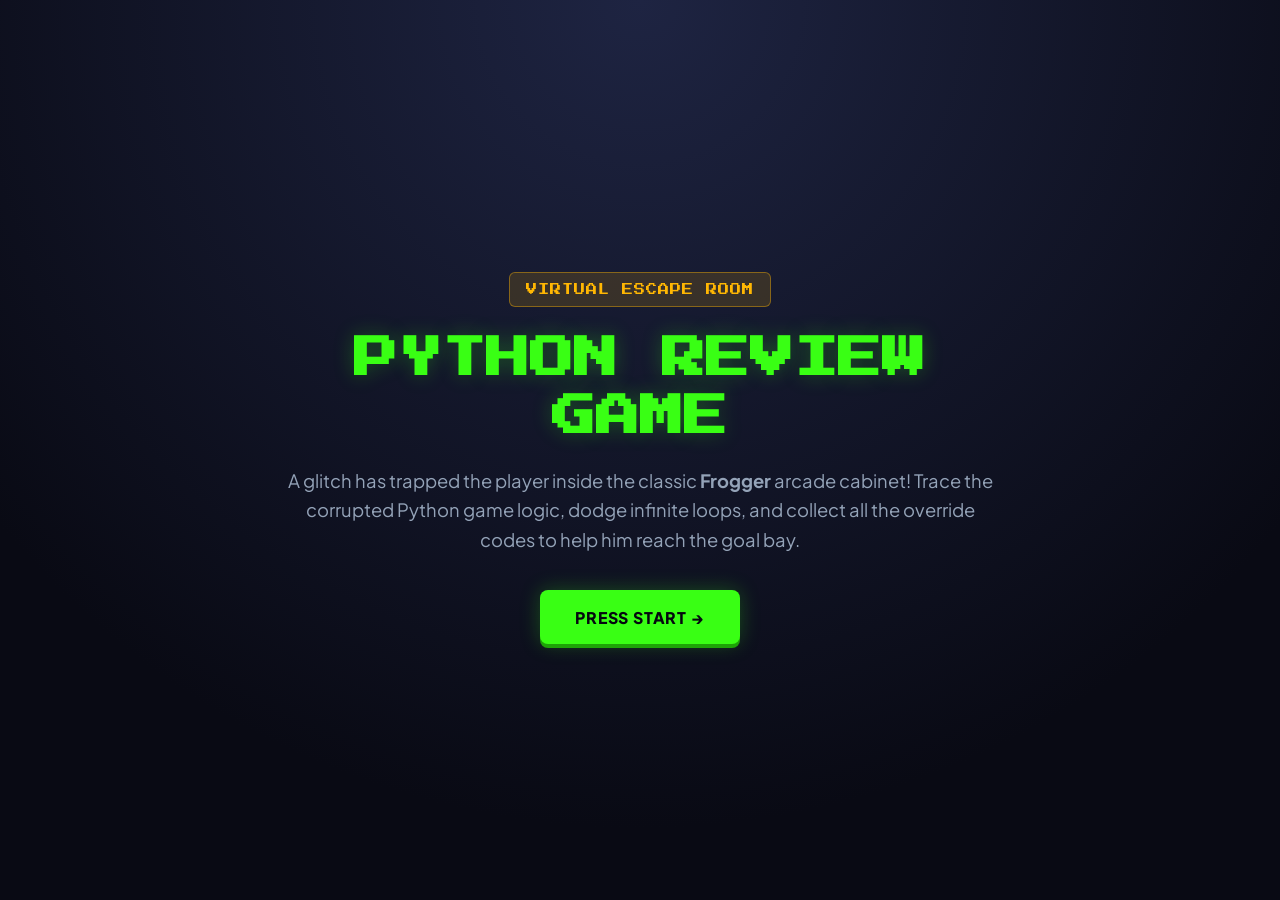
==== index.html @ 3b4ef4ad "initial commit of website" ====
<!DOCTYPE html>
<html lang="en">
<head>
    <meta charset="UTF-8">
    <meta name="viewport" content="width=device-width, initial-scale=1.0">
    <title>Python Review Game</title>
    <link rel="stylesheet" href="custom.css">
</head>
<body>
    <header class="hero hero-landing">
        <div class="hero-content">
            <span class="arcade-tag">VIRTUAL ESCAPE ROOM</span>
            <h1>PYTHON REVIEW GAME</h1>
            <p>
                A glitch has trapped the player inside the classic <strong>Frogger</strong> arcade cabinet! 
                Trace the corrupted Python game logic, dodge infinite loops, and collect all 
                the override codes to help him reach the goal bay.
            </p>
            <a class="btn-primary" href="home.html">
                Press Start &rarr;
            </a>
        </div>
    </header>
</body>
</html>
---- custom.css ----
@import url('https://fonts.googleapis.com/css2?family=Fira+Code:wght@400;600&family=Plus+Jakarta+Sans:wght@400;600;800&family=Press+Start+2P&display=swap');

:root {
    --bg-arcade: #090a14;
    --bg-surface: #121526;
    --bg-card: #181c33;
    --frog-green: #39ff14;
    --frog-glow: rgba(57, 255, 20, 0.25);
    --highway-amber: #ffb703;
    --river-cyan: #00f5d4;
    --text-main: #f8fafc;
    --text-muted: #94a3b8;
    --border-subtle: rgba(255, 255, 255, 0.12);
}

* {
    box-sizing: border-box;
    margin: 0;
    padding: 0;
}

body {
    font-family: 'Plus Jakarta Sans', sans-serif;
    background-color: var(--bg-arcade);
    /* Subtle arcade grid background */
    background-image: 
        linear-gradient(rgba(57, 255, 20, 0.03) 1px, transparent 1px),
        linear-gradient(90deg, rgba(57, 255, 20, 0.03) 1px, transparent 1px);
    background-size: 32px 32px;
    color: var(--text-main);
    line-height: 1.6;
    min-height: 100vh;
}

/* --- Hero Section --- */
.hero {
    background: radial-gradient(circle at top center, #1e2442 0%, var(--bg-arcade) 75%);
    padding: 4rem 1.5rem 3rem;
    text-align: center;
    border-bottom: 2px solid var(--border-subtle);
}

.hero-landing {
    min-height: 100vh;
    display: flex;
    align-items: center;
    justify-content: center;
    border-bottom: none;
}

.hero-content {
    max-width: 720px;
    margin: 0 auto;
}

.arcade-tag {
    display: inline-block;
    font-family: 'Press Start 2P', monospace;
    font-size: 0.7rem;
    letter-spacing: 1px;
    padding: 0.5rem 1rem;
    border-radius: 6px;
    background: rgba(255, 183, 3, 0.15);
    color: var(--highway-amber);
    border: 1px solid rgba(255, 183, 3, 0.4);
    margin-bottom: 1.5rem;
}

.hero h1 {
    font-family: 'Press Start 2P', monospace;
    font-size: clamp(1.75rem, 4vw, 2.75rem);
    line-height: 1.3;
    margin-bottom: 1.25rem;
    color: var(--frog-green);
    text-shadow: 0 0 20px var(--frog-glow);
}

.hero p {
    font-size: 1.15rem;
    color: var(--text-muted);
    margin-bottom: 2.25rem;
}

/* --- Arcade Buttons --- */
.btn-primary {
    display: inline-flex;
    align-items: center;
    gap: 0.6rem;
    padding: 0.9rem 2.2rem;
    background-color: var(--frog-green);
    color: #05080f;
    font-weight: 800;
    font-size: 1rem;
    text-transform: uppercase;
    letter-spacing: 0.05em;
    text-decoration: none;
    border: none;
    border-radius: 8px;
    cursor: pointer;
    transition: transform 0.15s ease, box-shadow 0.15s ease;
    box-shadow: 0 4px 0 #1ea307, 0 0 20px var(--frog-glow);
}

.btn-primary:hover {
    transform: translateY(-2px);
    box-shadow: 0 6px 0 #1ea307, 0 0 30px rgba(57, 255, 20, 0.5);
}

.btn-primary:active {
    transform: translateY(2px);
    box-shadow: 0 2px 0 #1ea307;
}

/* --- Container & Top Panels --- */
.container {
    max-width: 1150px;
    margin: 0 auto;
    padding: 2.5rem 1.5rem 5rem;
}

.dashboard-top {
    display: grid;
    grid-template-columns: 1.2fr 1fr;
    gap: 1.5rem;
    margin-bottom: 3rem;
}

@media (max-width: 768px) {
    .dashboard-top { grid-template-columns: 1fr; }
}

.panel {
    background: var(--bg-surface);
    border: 1px solid var(--border-subtle);
    border-radius: 14px;
    padding: 1.75rem;
}

.panel h2 {
    font-size: 1.15rem;
    text-transform: uppercase;
    letter-spacing: 0.05em;
    margin-bottom: 0.75rem;
    color: var(--river-cyan);
}

.progress-bar {
    width: 100%;
    height: 16px;
    background: #070810;
    border-radius: 6px;
    overflow: hidden;
    margin: 1rem 0 0.6rem;
    border: 1px solid var(--border-subtle);
    padding: 2px;
}

.progress-fill {
    height: 100%;
    width: 0%;
    border-radius: 4px;
    background: linear-gradient(90deg, var(--river-cyan), var(--frog-green));
    transition: width 0.5s cubic-bezier(0.4, 0, 0.2, 1);
}

/* --- Clue Grid & Cards --- */
.clue-grid {
    display: grid;
    grid-template-columns: repeat(auto-fill, minmax(290px, 1fr));
    gap: 1.5rem;
}

.clue-card {
    background: var(--bg-card);
    border: 1px solid var(--border-subtle);
    border-radius: 14px;
    padding: 1.5rem;
    display: flex;
    flex-direction: column;
    justify-content: space-between;
    transition: transform 0.2s ease, border-color 0.2s ease, box-shadow 0.2s ease;
}

.clue-card:hover {
    transform: translateY(-5px);
    border-color: var(--river-cyan);
    box-shadow: 0 12px 28px rgba(0, 0, 0, 0.45);
}

.clue-card.solved {
    border-color: var(--frog-green);
    background: linear-gradient(155deg, var(--bg-card), rgba(57, 255, 20, 0.07));
}

.card-badge {
    display: inline-block;
    font-family: 'Fira Code', monospace;
    font-size: 0.78rem;
    font-weight: 600;
    padding: 0.25rem 0.65rem;
    border-radius: 6px;
    background: rgba(0, 245, 212, 0.12);
    color: var(--river-cyan);
    margin-bottom: 1rem;
}

.clue-card.solved .card-badge {
    background: rgba(57, 255, 20, 0.18);
    color: var(--frog-green);
}

.clue-card h3 {
    font-size: 1.2rem;
    margin-bottom: 0.5rem;
}

.clue-card p {
    color: var(--text-muted);
    font-size: 0.95rem;
    margin-bottom: 1.5rem;
}

.btn-investigate {
    width: 100%;
    padding: 0.65rem;
    border-radius: 8px;
    border: 1px solid var(--river-cyan);
    background: transparent;
    color: var(--river-cyan);
    font-weight: 700;
    cursor: pointer;
    transition: all 0.2s ease;
}

.btn-investigate:hover {
    background: var(--river-cyan);
    color: #05080f;
}

.clue-card.solved .btn-investigate {
    border-color: var(--frog-green);
    color: var(--frog-green);
}

.clue-card.solved .btn-investigate:hover {
    background: var(--frog-green);
    color: #05080f;
}

/* --- Interactive Puzzle Modal --- */
dialog.puzzle-modal {
    margin: auto;
    background: var(--bg-surface);
    color: var(--text-main);
    border: 2px solid var(--frog-green);
    border-radius: 16px;
    padding: 2rem;
    max-width: 620px;
    width: 92%;
    box-shadow: 0 25px 60px rgba(0, 0, 0, 0.85);
}

dialog::backdrop {
    background: rgba(5, 7, 15, 0.85);
    backdrop-filter: blur(5px);
}

pre.code-block {
    font-family: 'Fira Code', monospace;
    background: #070810;
    padding: 1.1rem;
    border-radius: 10px;
    border: 1px solid var(--border-subtle);
    overflow-x: auto;
    margin: 1rem 0;
    color: #a5f3fc;
    font-size: 0.9rem;
}

.answer-row {
    display: flex;
    gap: 0.6rem;
    margin-top: 1rem;
}

.answer-row input {
    flex: 1;
    padding: 0.75rem 1rem;
    border-radius: 8px;
    border: 1px solid var(--border-subtle);
    background: var(--bg-arcade);
    color: white;
    font-family: 'Fira Code', monospace;
}

.answer-row input:focus {
    outline: none;
    border-color: var(--frog-green);
}

/* --- View Switcher Header --- */
.view-header {
    display: flex;
    justify-content: space-between;
    align-items: center;
    flex-wrap: wrap;
    gap: 1rem;
    margin-bottom: 1.5rem;
}

.view-toggle {
    display: flex;
    background: var(--bg-surface);
    padding: 0.3rem;
    border-radius: 10px;
    border: 1px solid var(--border-subtle);
}

.toggle-btn {
    background: transparent;
    border: none;
    color: var(--text-muted);
    padding: 0.5rem 1rem;
    border-radius: 7px;
    font-weight: 600;
    cursor: pointer;
    transition: all 0.2s ease;
}

.toggle-btn.active {
    background: var(--bg-card);
    color: var(--frog-green);
    box-shadow: 0 2px 8px rgba(0, 0, 0, 0.3);
}

.btn-reset {
    background: transparent;
    border: 1px solid var(--border-subtle);
    color: var(--text-muted);
    font-size: 0.75rem;
    padding: 0.25rem 0.6rem;
    border-radius: 5px;
    cursor: pointer;
}

.btn-reset:hover {
    color: #ff4d6d;
    border-color: #ff4d6d;
}

/* --- Shared Stage Card Styles --- */
.stage-card {
    background: var(--bg-card);
    border: 1px solid var(--border-subtle);
    border-radius: 14px;
    padding: 1.5rem;
    transition: transform 0.2s ease, border-color 0.2s ease;
}

.stage-card:hover {
    border-color: var(--river-cyan);
    transform: translateY(-3px);
}

.stage-card.solved {
    border-color: var(--frog-green);
    background: linear-gradient(145deg, var(--bg-card), rgba(57, 255, 20, 0.08));
}

.stage-info h3 {
    font-size: 1.25rem;
    margin-bottom: 0.4rem;
}

.stage-info p {
    color: var(--text-muted);
    font-size: 0.95rem;
}

.status-pill {
    font-family: 'Fira Code', monospace;
    font-size: 0.75rem;
    font-weight: 600;
    color: var(--highway-amber);
}

.stage-card.solved .status-pill {
    color: var(--frog-green);
}

.btn-investigate {
    display: inline-block;
    text-decoration: none;
    text-align: center;
    padding: 0.6rem 1.25rem;
    border-radius: 8px;
    border: 1px solid var(--river-cyan);
    color: var(--river-cyan);
    font-weight: 700;
    font-size: 0.9rem;
    transition: all 0.2s ease;
}

.btn-investigate:hover {
    background: var(--river-cyan);
    color: #05080f;
}

/* =========================================
   LAYOUT 1: FILE DIRECTORY LIST
   ========================================= */
.file-list-layout {
    display: flex;
    flex-direction: column;
    gap: 1rem;
}

.file-list-layout .stage-node {
    display: none;
}

.file-list-layout .stage-card {
    display: flex;
    justify-content: space-between;
    align-items: center;
    gap: 1.5rem;
}

.file-list-layout .stage-action {
    display: flex;
    flex-direction: column;
    align-items: flex-end;
    gap: 0.6rem;
    min-width: 150px;
}

@media (max-width: 680px) {
    .file-list-layout .stage-card {
        flex-direction: column;
        align-items: flex-start;
    }
    .file-list-layout .stage-action {
        width: 100%;
        flex-direction: row;
        justify-content: space-between;
        align-items: center;
    }
}
/* =========================================
   FROGGER ARCADE SCREEN MAP LAYOUT
   ========================================= */
.stage-map-layout {
    position: relative;
    max-width: 800px;
    margin: 0 auto;
    padding: 2rem 1rem 2rem 4.5rem;
    display: flex;
    flex-direction: column;
    gap: 2rem;
    /* Retro arcade screen border */
    background: #05050a;
    border: 4px solid var(--border-subtle);
    border-radius: 16px;
    box-shadow: inset 0 0 40px rgba(0, 0, 0, 0.9);
}

/* Background bands representing Frogger lanes (Highway & River) */
.stage-map-layout::before {
    content: '';
    position: absolute;
    inset: 10px;
    background: repeating-linear-gradient(
        to bottom,
        #121526 0px,
        #121526 80px,
        #1a102f 80px,
        #1a102f 160px
    );
    border-radius: 10px;
    z-index: 0;
    opacity: 0.7;
}

.stage-map-layout .stage-card {
    position: relative;
    z-index: 1;
    background: rgba(24, 28, 51, 0.9);
    backdrop-filter: blur(4px);
}

/* Stage Nodes styled as Frogger safety zones */
.stage-map-layout .stage-node {
    position: absolute;
    left: -4rem;
    top: 50%;
    transform: translateY(-50%);
    width: 3rem;
    height: 3rem;
    border-radius: 12px;
    background: var(--bg-arcade);
    border: 2px dashed var(--river-cyan);
    color: var(--river-cyan);
    font-family: 'Press Start 2P', monospace;
    font-size: 0.75rem;
    display: flex;
    align-items: center;
    justify-content: center;
    z-index: 2;
}

/* The active frog hopping on the current stage */
.stage-map-layout .stage-card.current-target .stage-node::after {
    content: '🐸';
    position: absolute;
    font-size: 1.4rem;
    animation: hop 0.6s ease infinite alternate;
}

@keyframes hop {
    0% { transform: translateY(0); }
    100% { transform: translateY(-6px); }
}

.stage-map-layout .stage-card.solved .stage-node {
    border-style: solid;
    border-color: var(--frog-green);
    background: rgba(57, 255, 20, 0.15);
    color: var(--frog-green);
}

.stage-map-layout .stage-action {
    display: flex;
    justify-content: space-between;
    align-items: center;
    margin-top: 1.25rem;
    padding-top: 1rem;
    border-top: 1px solid var(--border-subtle);
}
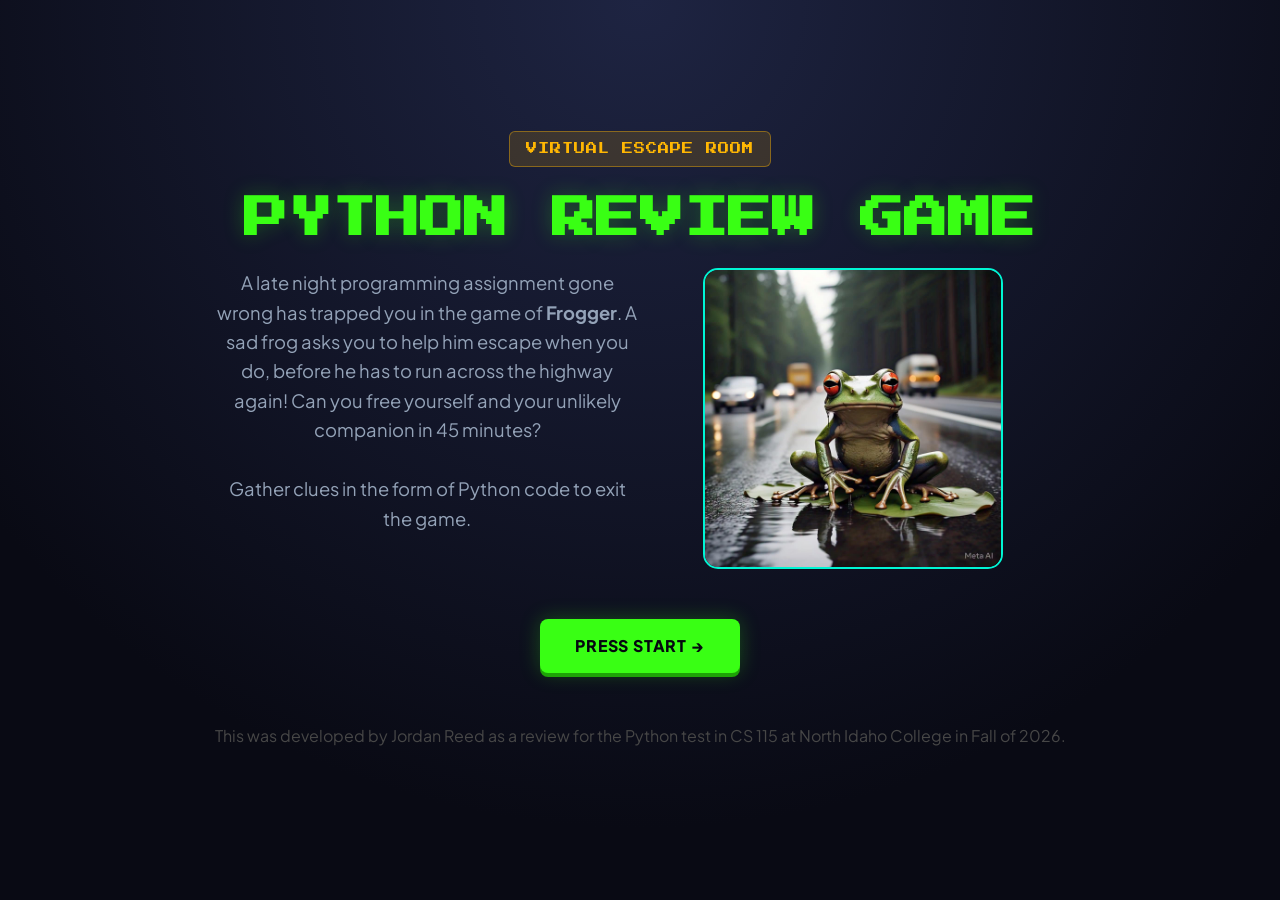
==== commit 6a9092d1: "added frogger image to main screen" ====
--- a/index.html
+++ b/index.html
@@ -7,19 +7,42 @@
     <link rel="stylesheet" href="custom.css">
 </head>
 <body>
-    <header class="hero hero-landing">
+    <header class="hero hero-landing">        
         <div class="hero-content">
             <span class="arcade-tag">VIRTUAL ESCAPE ROOM</span>
             <h1>PYTHON REVIEW GAME</h1>
-            <p>
-                A glitch has trapped the player inside the classic <strong>Frogger</strong> arcade cabinet! 
-                Trace the corrupted Python game logic, dodge infinite loops, and collect all 
-                the override codes to help him reach the goal bay.
-            </p>
-            <a class="btn-primary" href="home.html">
+            
+            <div style="display: grid; grid-template-columns: repeat(auto-fill, minmax(400px, 1fr));">
+                
+                <div style="display: flex;">
+                    <p style="max-width: 800px;">
+                        A late night programming assignment gone wrong has trapped you in the game of <strong>Frogger</strong>. A sad frog asks you to help him escape when you do, before he has to run across the highway again! Can you free yourself and your unlikely companion in 45 minutes? 
+
+                        <br /><br />Gather clues in the form of Python code to exit the game.
+                    </p>
+                </div>
+                <div style="display: flex; justify-content: center;">
+                    <Image 
+                        src="images/frogger.jpg" style="width: 300px; border-radius: 15px; border: 2px solid var(--river-cyan);" 
+                        alt="Trapped sad pixel art frog behind arcade glass" 
+                        caption="Subject #404: Un-freed" 
+                    />
+                </div>
+            </div>
+            
+            <div style="margin-top: 50px;">
+                <a class="btn-primary" href="home.html">
                 Press Start &rarr;
             </a>
+            </div>
+            
+
+            <p style="padding-top: 50px; color: rgb(71, 71, 71); font-size: 16px; bottom: 0;">
+                This was developed by Jordan Reed as a review for the Python test in CS 115 at North Idaho College in Fall of 2026.
+            </p>
         </div>
+        
     </header>
+    
 </body>
 </html>
--- a/custom.css
+++ b/custom.css
@@ -49,7 +49,7 @@
 }
 
 .hero-content {
-    max-width: 720px;
+    /* max-width: 720px; */
     margin: 0 auto;
 }
 
@@ -267,7 +267,7 @@
 
 pre.code-block {
     font-family: 'Fira Code', monospace;
-    background: #070810;
+    background: #070810 !important;
     padding: 1.1rem;
     border-radius: 10px;
     border: 1px solid var(--border-subtle);
@@ -296,96 +296,6 @@
 .answer-row input:focus {
     outline: none;
     border-color: var(--frog-green);
-}
-
-/* --- View Switcher Header --- */
-.view-header {
-    display: flex;
-    justify-content: space-between;
-    align-items: center;
-    flex-wrap: wrap;
-    gap: 1rem;
-    margin-bottom: 1.5rem;
-}
-
-.view-toggle {
-    display: flex;
-    background: var(--bg-surface);
-    padding: 0.3rem;
-    border-radius: 10px;
-    border: 1px solid var(--border-subtle);
-}
-
-.toggle-btn {
-    background: transparent;
-    border: none;
-    color: var(--text-muted);
-    padding: 0.5rem 1rem;
-    border-radius: 7px;
-    font-weight: 600;
-    cursor: pointer;
-    transition: all 0.2s ease;
-}
-
-.toggle-btn.active {
-    background: var(--bg-card);
-    color: var(--frog-green);
-    box-shadow: 0 2px 8px rgba(0, 0, 0, 0.3);
-}
-
-.btn-reset {
-    background: transparent;
-    border: 1px solid var(--border-subtle);
-    color: var(--text-muted);
-    font-size: 0.75rem;
-    padding: 0.25rem 0.6rem;
-    border-radius: 5px;
-    cursor: pointer;
-}
-
-.btn-reset:hover {
-    color: #ff4d6d;
-    border-color: #ff4d6d;
-}
-
-/* --- Shared Stage Card Styles --- */
-.stage-card {
-    background: var(--bg-card);
-    border: 1px solid var(--border-subtle);
-    border-radius: 14px;
-    padding: 1.5rem;
-    transition: transform 0.2s ease, border-color 0.2s ease;
-}
-
-.stage-card:hover {
-    border-color: var(--river-cyan);
-    transform: translateY(-3px);
-}
-
-.stage-card.solved {
-    border-color: var(--frog-green);
-    background: linear-gradient(145deg, var(--bg-card), rgba(57, 255, 20, 0.08));
-}
-
-.stage-info h3 {
-    font-size: 1.25rem;
-    margin-bottom: 0.4rem;
-}
-
-.stage-info p {
-    color: var(--text-muted);
-    font-size: 0.95rem;
-}
-
-.status-pill {
-    font-family: 'Fira Code', monospace;
-    font-size: 0.75rem;
-    font-weight: 600;
-    color: var(--highway-amber);
-}
-
-.stage-card.solved .status-pill {
-    color: var(--frog-green);
 }
 
 .btn-investigate {
@@ -406,133 +316,205 @@
     color: #05080f;
 }
 
-/* =========================================
-   LAYOUT 1: FILE DIRECTORY LIST
-   ========================================= */
-.file-list-layout {
+/* exit vault */
+.exit-vault {
+    background: linear-gradient(145deg, #16192e, #0d101d);
+    border: 2px solid var(--highway-amber);
+    border-radius: 16px;
+    padding: 2rem;
+    margin-bottom: 3rem;
+    text-align: center;
+    box-shadow: 0 12px 35px rgba(0, 0, 0, 0.5), inset 0 0 25px rgba(255, 183, 3, 0.06);
+    transition: border-color 0.3s ease, box-shadow 0.3s ease;
+}
+
+.vault-badge {
+    display: inline-block;
+    font-family: 'Press Start 2P', monospace;
+    font-size: 0.7rem;
+    padding: 0.45rem 0.9rem;
+    border-radius: 6px;
+    background: rgba(255, 183, 3, 0.15);
+    color: var(--highway-amber);
+    border: 1px solid rgba(255, 183, 3, 0.4);
+    margin-bottom: 1rem;
+}
+
+.vault-header h2 {
+    font-family: 'Press Start 2P', monospace;
+    font-size: 1.35rem;
+    color: var(--text-main);
+    margin-bottom: 0.6rem;
+}
+.vault-header p {
+    color: var(--text-muted);
+    max-width: 560px;
+    margin: 0 auto 1.75rem;
+    font-size: 0.95rem;
+}
+
+.vault-digits-grid {
+    display: grid;
+    grid-template-columns: repeat(4, 1fr);
+    gap: 1rem;
+    max-width: 580px;
+    margin: 0 auto 1.75rem;
+}
+
+@media (max-width: 540px) {
+    .vault-digits-grid {
+        grid-template-columns: repeat(2, 1fr);
+    }
+}
+
+.digit-slot {
+    background: var(--bg-arcade);
+    border: 1px solid var(--border-subtle);
+    border-radius: 12px;
+    padding: 1rem 0.5rem;
     display: flex;
     flex-direction: column;
-    gap: 1rem;
-}
-
-.file-list-layout .stage-node {
+    align-items: center;
+    gap: 0.5rem;
+}
+
+.digit-slot label {
+    font-family: 'Fira Code', monospace;
+    font-size: 0.72rem;
+    font-weight: 600;
+    color: var(--text-muted);
+    letter-spacing: 0.08em;
+}
+
+.digit-input {
+    width: 3.5rem;
+    height: 3.75rem;
+    text-align: center;
+    font-family: 'Press Start 2P', monospace;
+    font-size: 1.5rem;
+    color: var(--frog-green);
+    background: var(--bg-surface);
+    border: 2px solid var(--border-subtle);
+    border-radius: 8px;
+    transition: border-color 0.2s ease, box-shadow 0.2s ease;
+}
+
+.digit-input:focus {
+    outline: none;
+    border-color: var(--frog-green);
+    box-shadow: 0 0 12px var(--frog-glow);
+}
+
+.digit-hint {
+    font-size: 0.78rem;
+    color: var(--river-cyan);
+    font-weight: 600;
+}
+
+.vault-controls {
+    display: flex;
+    flex-direction: column;
+    align-items: center;
+    gap: 0.75rem;
+}
+
+.vault-feedback {
+    font-family: 'Fira Code', monospace;
+    font-size: 0.9rem;
+    font-weight: 600;
+    min-height: 1.4rem;
+}
+
+/* puzzle */
+
+/* --- Pure CSS 3D Flip Card Component --- */
+.flip-card-container {
+    perspective: 1200px;
+    width: 100%;
+    max-width: 650px;
+    margin: 2rem auto;
+    min-height: 380px;
+}
+
+.flip-checkbox {
     display: none;
 }
 
-.file-list-layout .stage-card {
-    display: flex;
+.flip-card {
+    position: relative;
+    width: 100%;
+    height: 100%;
+    min-height: 380px;
+    transition: transform 0.8s cubic-bezier(0.4, 0.2, 0.2, 1);
+    transform-style: preserve-3d;
+}
+
+/* When checkbox is checked, rotate the card 180 degrees */
+.flip-checkbox:checked ~ .flip-card {
+    transform: rotateY(180deg);
+}
+
+.flip-card-face {
+    position: absolute;
+    inset: 0;
+    backface-visibility: hidden;
+    -webkit-backface-visibility: hidden;
+    border-radius: 16px;
+    padding: 2rem;
+    background: var(--bg-card);
+    border: 2px solid var(--border-subtle);
+    display: flex;
+    flex-direction: column;
     justify-content: space-between;
-    align-items: center;
-    gap: 1.5rem;
-}
-
-.file-list-layout .stage-action {
-    display: flex;
-    flex-direction: column;
-    align-items: flex-end;
-    gap: 0.6rem;
-    min-width: 150px;
-}
-
-@media (max-width: 680px) {
-    .file-list-layout .stage-card {
-        flex-direction: column;
-        align-items: flex-start;
-    }
-    .file-list-layout .stage-action {
-        width: 100%;
-        flex-direction: row;
-        justify-content: space-between;
-        align-items: center;
-    }
-}
-/* =========================================
-   FROGGER ARCADE SCREEN MAP LAYOUT
-   ========================================= */
-.stage-map-layout {
-    position: relative;
-    max-width: 800px;
-    margin: 0 auto;
-    padding: 2rem 1rem 2rem 4.5rem;
-    display: flex;
-    flex-direction: column;
-    gap: 2rem;
-    /* Retro arcade screen border */
-    background: #05050a;
-    border: 4px solid var(--border-subtle);
-    border-radius: 16px;
-    box-shadow: inset 0 0 40px rgba(0, 0, 0, 0.9);
-}
-
-/* Background bands representing Frogger lanes (Highway & River) */
-.stage-map-layout::before {
-    content: '';
-    position: absolute;
-    inset: 10px;
-    background: repeating-linear-gradient(
-        to bottom,
-        #121526 0px,
-        #121526 80px,
-        #1a102f 80px,
-        #1a102f 160px
-    );
-    border-radius: 10px;
-    z-index: 0;
-    opacity: 0.7;
-}
-
-.stage-map-layout .stage-card {
-    position: relative;
+    box-shadow: 0 10px 30px rgba(0, 0, 0, 0.4);
+}
+
+.flip-front {
+    z-index: 2;
+}
+
+.flip-back {
+    transform: rotateY(180deg);
+    background: linear-gradient(145deg, #141729, #1c1130);
+    border-color: var(--river-cyan);
     z-index: 1;
-    background: rgba(24, 28, 51, 0.9);
-    backdrop-filter: blur(4px);
-}
-
-/* Stage Nodes styled as Frogger safety zones */
-.stage-map-layout .stage-node {
-    position: absolute;
-    left: -4rem;
-    top: 50%;
-    transform: translateY(-50%);
-    width: 3rem;
-    height: 3rem;
-    border-radius: 12px;
+}
+
+.btn-flip {
+    display: inline-block;
+    background: var(--bg-surface);
+    border: 1px solid var(--border-subtle);
+    color: var(--text-main);
+    padding: 0.6rem 1.25rem;
+    border-radius: 8px;
+    font-family: 'Fira Code', monospace;
+    font-size: 0.85rem;
+    cursor: pointer;
+    transition: all 0.2s ease;
+}
+
+.btn-flip:hover {
+    border-color: var(--frog-green);
+    color: var(--frog-green);
+}
+
+/* Mini preview grid for the backside */
+.conway-preview-grid {
+    display: grid;
+    grid-template-columns: repeat(3, 40px);
+    gap: 6px;
+    margin-top: 1.25rem;
+    font-family: 'Fira Code', monospace;
+    font-size: 1.2rem;
+}
+
+.conway-preview-grid span {
     background: var(--bg-arcade);
-    border: 2px dashed var(--river-cyan);
-    color: var(--river-cyan);
-    font-family: 'Press Start 2P', monospace;
-    font-size: 0.75rem;
+    border: 1px solid var(--border-subtle);
+    height: 40px;
     display: flex;
     align-items: center;
     justify-content: center;
-    z-index: 2;
-}
-
-/* The active frog hopping on the current stage */
-.stage-map-layout .stage-card.current-target .stage-node::after {
-    content: '🐸';
-    position: absolute;
-    font-size: 1.4rem;
-    animation: hop 0.6s ease infinite alternate;
-}
-
-@keyframes hop {
-    0% { transform: translateY(0); }
-    100% { transform: translateY(-6px); }
-}
-
-.stage-map-layout .stage-card.solved .stage-node {
-    border-style: solid;
-    border-color: var(--frog-green);
-    background: rgba(57, 255, 20, 0.15);
-    color: var(--frog-green);
-}
-
-.stage-map-layout .stage-action {
-    display: flex;
-    justify-content: space-between;
-    align-items: center;
-    margin-top: 1.25rem;
-    padding-top: 1rem;
-    border-top: 1px solid var(--border-subtle);
+    border-radius: 6px;
+    color: var(--river-cyan);
 }
